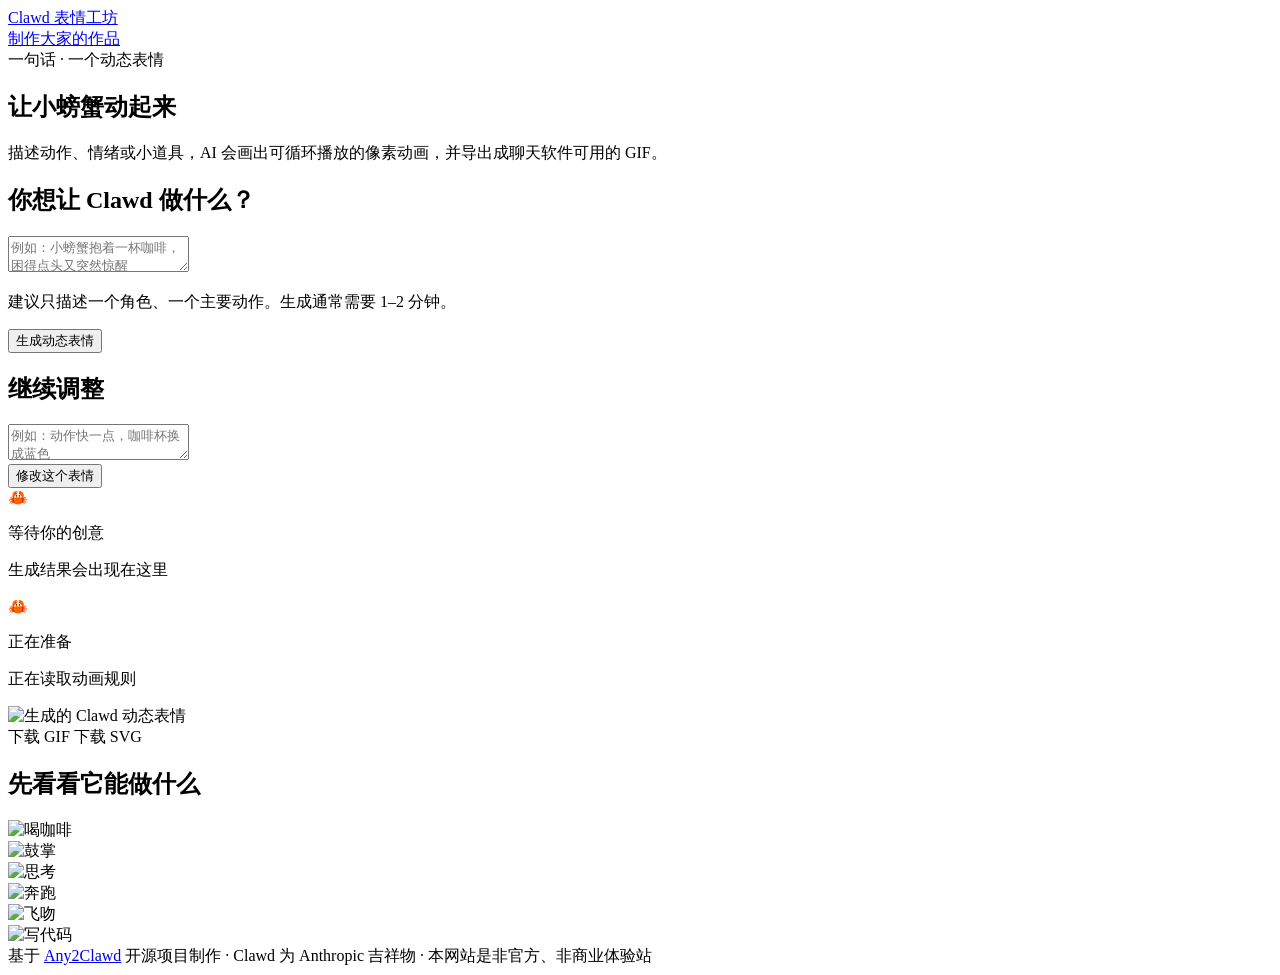
==== webapp/static/index.html @ e9db1abf "Add public Clawd web workshop" ====
<!doctype html>
<html lang="zh-CN">
<head>
  <meta charset="utf-8">
  <meta name="viewport" content="width=device-width,initial-scale=1">
  <meta name="description" content="用一句话制作属于你的 Clawd 动态表情。">
  <title>Clawd 表情工坊</title>
  <link rel="stylesheet" href="/static/styles.css">
</head>
<body>
  <nav class="nav">
    <a class="brand" href="/">Clawd 表情工坊</a>
    <div class="links"><a class="active" href="/">制作</a><a href="/gallery">大家的作品</a></div>
  </nav>
  <main class="wrap">
    <section class="hero">
      <span class="eyebrow">一句话 · 一个动态表情</span>
      <h1>让小螃蟹动起来</h1>
      <p>描述动作、情绪或小道具，AI 会画出可循环播放的像素动画，并导出成聊天软件可用的 GIF。</p>
    </section>
    <section class="studio">
      <div class="card">
        <h2>你想让 Clawd 做什么？</h2>
        <textarea id="prompt" maxlength="500" placeholder="例如：小螃蟹抱着一杯咖啡，困得点头又突然惊醒"></textarea>
        <p class="hint">建议只描述一个角色、一个主要动作。生成通常需要 1–2 分钟。</p>
        <div class="button-row"><button id="generate">生成动态表情</button></div>
        <p id="error" class="error hidden"></p>

        <div id="revision" class="revision hidden">
          <h2>继续调整</h2>
          <textarea id="revisionPrompt" maxlength="500" placeholder="例如：动作快一点，咖啡杯换成蓝色"></textarea>
          <div class="button-row"><button id="revise">修改这个表情</button></div>
        </div>
      </div>
      <aside class="card preview">
        <div id="placeholder">
          <div class="empty-crab">🦀</div>
          <p class="status-title">等待你的创意</p>
          <p class="status-copy">生成结果会出现在这里</p>
        </div>
        <div id="progress" class="hidden">
          <div class="empty-crab">🦀</div>
          <p id="statusTitle" class="status-title dots">正在准备</p>
          <p id="statusCopy" class="status-copy">正在读取动画规则</p>
        </div>
        <div id="result" class="hidden">
          <img id="resultGif" alt="生成的 Clawd 动态表情">
          <div class="button-row result-actions">
            <a id="downloadGif" class="button" download>下载 GIF</a>
            <a id="downloadSvg" class="button secondary" download>下载 SVG</a>
          </div>
        </div>
      </aside>
    </section>
    <section class="examples">
      <h2>先看看它能做什么</h2>
      <div class="strip">
        <div class="sample"><img src="/examples/clawd-coffee.gif" alt="喝咖啡"></div>
        <div class="sample"><img src="/examples/clawd-clapping.gif" alt="鼓掌"></div>
        <div class="sample"><img src="/examples/clawd-thinking-frozen.gif" alt="思考"></div>
        <div class="sample"><img src="/examples/clawd-running.gif" alt="奔跑"></div>
        <div class="sample"><img src="/examples/clawd-flying-kiss.gif" alt="飞吻"></div>
        <div class="sample"><img src="/examples/clawd-coding.gif" alt="写代码"></div>
      </div>
    </section>
  </main>
  <footer>基于 <a href="https://github.com/Yuriceee/Any2Clawd" rel="noreferrer">Any2Clawd</a> 开源项目制作 · Clawd 为 Anthropic 吉祥物 · 本网站是非官方、非商业体验站</footer>
  <script src="/static/app.js" defer></script>
</body>
</html>
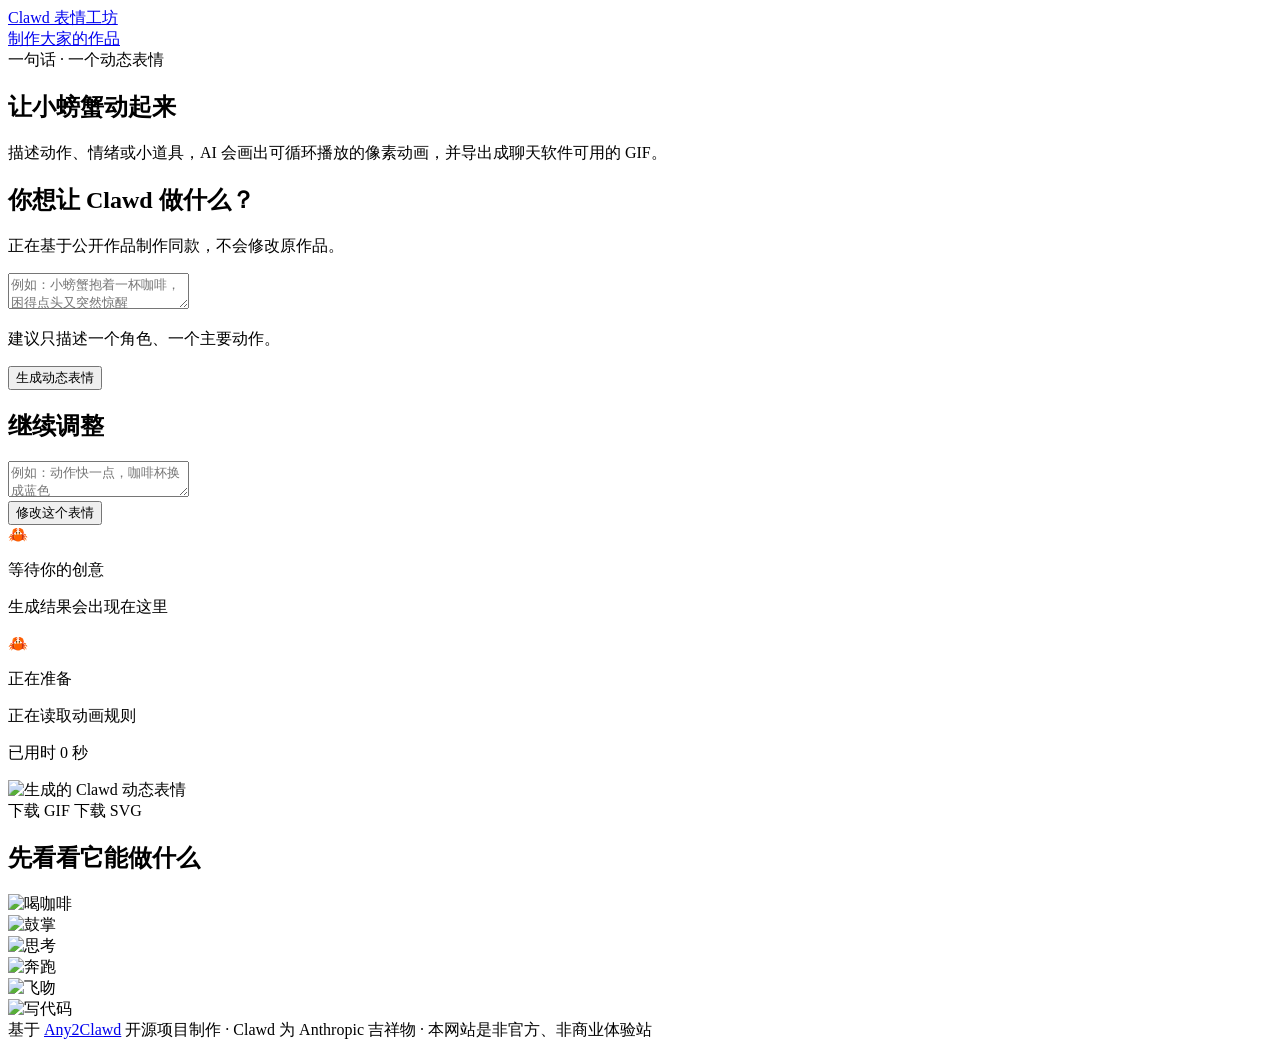
==== commit c82941c2: "Improve generation feedback and gallery" ====
--- a/webapp/static/index.html
+++ b/webapp/static/index.html
@@ -20,9 +20,10 @@
     </section>
     <section class="studio">
       <div class="card">
-        <h2>你想让 Clawd 做什么？</h2>
+        <h2 id="promptHeading">你想让 Clawd 做什么？</h2>
+        <p id="remixNotice" class="remix-notice hidden">正在基于公开作品制作同款，不会修改原作品。</p>
         <textarea id="prompt" maxlength="500" placeholder="例如：小螃蟹抱着一杯咖啡，困得点头又突然惊醒"></textarea>
-        <p class="hint">建议只描述一个角色、一个主要动作。生成通常需要 1–2 分钟。</p>
+        <p id="promptHint" class="hint">建议只描述一个角色、一个主要动作。</p>
         <div class="button-row"><button id="generate">生成动态表情</button></div>
         <p id="error" class="error hidden"></p>
 
@@ -42,10 +43,11 @@
           <div class="empty-crab">🦀</div>
           <p id="statusTitle" class="status-title dots">正在准备</p>
           <p id="statusCopy" class="status-copy">正在读取动画规则</p>
+          <p id="elapsed" class="elapsed">已用时 0 秒</p>
         </div>
         <div id="result" class="hidden">
           <img id="resultGif" alt="生成的 Clawd 动态表情">
-          <div class="button-row result-actions">
+          <div id="resultActions" class="button-row result-actions">
             <a id="downloadGif" class="button" download>下载 GIF</a>
             <a id="downloadSvg" class="button secondary" download>下载 SVG</a>
           </div>
